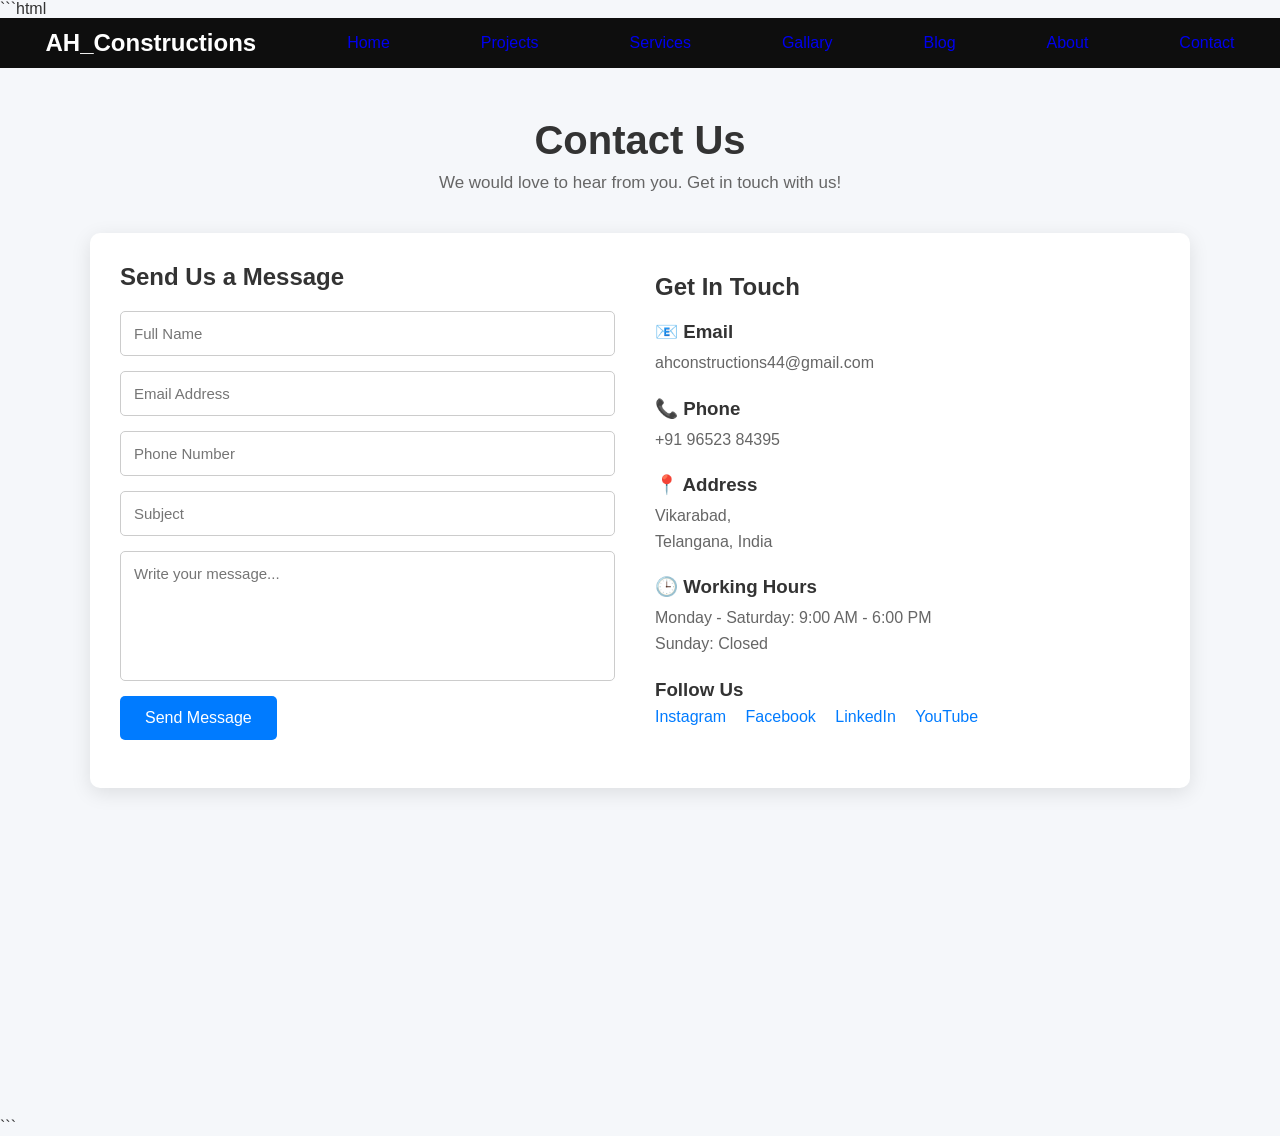
==== Contact.html @ 0454576b "upload project" ====
```html
<!DOCTYPE html>
<html lang="en">

<head>
    <meta charset="UTF-8">
    <meta name="viewport" content="width=device-width, initial-scale=1.0">

    <title>Contact Us</title>
    <link rel="stylesheet" href="base.css">

    <style>
        * {
            margin: 0;
            padding: 0;
            box-sizing: border-box;
            font-family: Arial, sans-serif;
        }

        body {
            background-color: #f5f7fa;
            color: #333;
        }

        .container {
            width: 90%;
            max-width: 1100px;
            margin: 50px auto;
        }

        .heading {
            text-align: center;
            margin-bottom: 40px;
        }

        .heading h1 {
            font-size: 40px;
            margin-bottom: 10px;
        }

        .heading p {
            color: #666;
            font-size: 17px;
        }

        .contact-box {
            display: flex;
            gap: 30px;
            background-color: white;
            padding: 30px;
            border-radius: 10px;
            box-shadow: 0 5px 20px rgba(0, 0, 0, 0.1);
        }

        .contact-form {
            flex: 1;
        }

        .contact-form h2,
        .contact-info h2 {
            margin-bottom: 20px;
        }

        .contact-form input,
        .contact-form textarea {
            width: 100%;
            padding: 13px;
            margin-bottom: 15px;
            border: 1px solid #ccc;
            border-radius: 5px;
            font-size: 15px;
        }

        .contact-form textarea {
            height: 130px;
            resize: none;
        }

        .contact-form button {
            padding: 13px 25px;
            border: none;
            border-radius: 5px;
            background-color: #007bff;
            color: white;
            font-size: 16px;
            cursor: pointer;
        }

        .contact-form button:hover {
            background-color: #0056b3;
        }

        .contact-info {
            flex: 1;
            padding: 10px;
        }

        .info-item {
            margin-bottom: 22px;
        }

        .info-item h3 {
            margin-bottom: 7px;
        }

        .info-item p {
            color: #666;
            line-height: 1.6;
        }

        .social-links a {
            display: inline-block;
            margin-right: 15px;
            color: #007bff;
            text-decoration: none;
        }

        .social-links a:hover {
            text-decoration: underline;
        }

        .map {
            margin-top: 30px;
            width: 100%;
            height: 250px;
            border-radius: 10px;
            overflow: hidden;
        }

        .map iframe {
            width: 100%;
            height: 100%;
            border: none;
        }

        @media (max-width: 768px) {
            .contact-box {
                flex-direction: column;
            }

            .heading h1 {
                font-size: 32px;
            }
        }
    </style>
</head>

<body>
    <nav id="navi1">
        <h1>AH_Constructions</h1>
        <a href="./index.html">Home</a>
        <a href="./Projects.html">Projects</a>
        <a href="./Services.html">Services</a>
        <a href="./Gallary.html">Gallary</a>
        <a href="./Blog.html">Blog</a>
        <a href="./About.html">About</a>
        <a href="./Contact.html">Contact</a>
    </nav>

    <div class="container">

        <!-- Heading -->
        <div class="heading">
            <h1>Contact Us</h1>
            <p>We would love to hear from you. Get in touch with us!</p>
        </div>

        <div class="contact-box">

            <!-- Contact Form -->
            <div class="contact-form">
                <h2>Send Us a Message</h2>

                <form action="#" method="post">

                    <input type="text" name="name" placeholder="Full Name" required>

                    <input type="email" name="email" placeholder="Email Address" required>

                    <input type="tel" name="phone" placeholder="Phone Number">

                    <input type="text" name="subject" placeholder="Subject">

                    <textarea name="message" placeholder="Write your message..." required></textarea>

                    <button type="submit">Send Message</button>

                </form>
            </div>

            <!-- Contact Information -->
            <div class="contact-info">

                <h2>Get In Touch</h2>

                <div class="info-item">
                    <h3>📧 Email</h3>
                    <p>ahconstructions44@gmail.com</p>
                </div>

                <div class="info-item">
                    <h3>📞 Phone</h3>
                    <p>+91 96523 84395</p>
                </div>

                <div class="info-item">
                    <h3>📍 Address</h3>
                    <p>
                        Vikarabad,<br>
                        Telangana, India
                    </p>
                </div>

                <div class="info-item">
                    <h3>🕒 Working Hours</h3>
                    <p>
                        Monday - Saturday: 9:00 AM - 6:00 PM<br>
                        Sunday: Closed
                    </p>
                </div>

                <!-- Social Media -->
                <div class="info-item social-links">
                    <h3>Follow Us</h3>

                    <a href="https://www.instagram.com/akberhussain044">Instagram</a>
                    <a href="#">Facebook</a>
                    <a href="#">LinkedIn</a>
                    <a href="#">YouTube</a>
                </div>

            </div>

        </div>

        <!-- Google Map -->
        <div class="map">
            <div class="map">
                <iframe src="https://www.google.com/maps?q=17.334306,77.900790&output=embed" loading="lazy"
                    allowfullscreen>
                </iframe>
            </div>
        </div>

    </div>

</body>

</html>
```
---- base.css ----
*{
    margin: 0px;
    padding: 0px;
    box-sizing: border-box;
}
body{
    background-color: #0ef10e;
}

#navi1{
    display: flex;
    justify-content: space-around;
    align-items: center;
    background-color: #0e0e0e;
    color: white;
    height: 50px;
    text-decoration:none;
    object-fit: cover;
    
    
}

a {
    text-decoration: none;
    
}

.slider {
    width: 100%;
    text-align: center;
}

.slider img {
    width: 100%;
    height: 50vh;
    display: block;
    object-fit: cover;
}

.dots {
    margin-top: 10px;
}

.dots span {
    font-size: 20px;
    cursor: pointer;
    margin: 5px;
}

header{
    background:#f58804;
    color:white;
    display:flex;
    justify-content:space-between;
    align-items:center;
    padding: 2vw;
    height: 5vh;
}
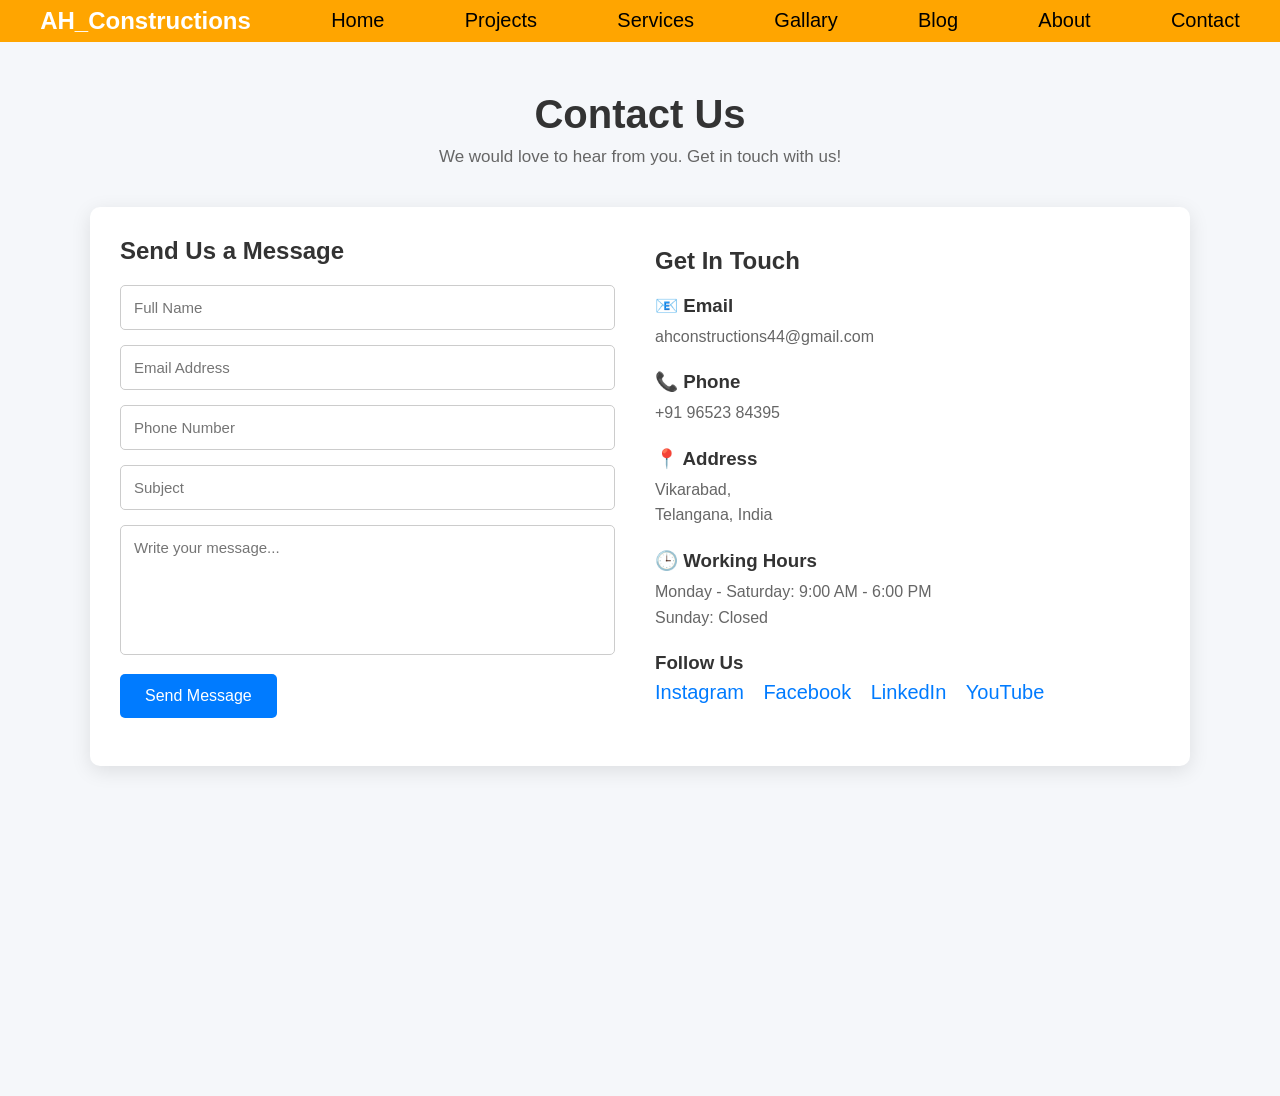
==== commit 121e171f: "remove error" ====
--- a/Contact.html
+++ b/Contact.html
@@ -1,4 +1,3 @@
-```html
 <!DOCTYPE html>
 <html lang="en">
 
@@ -245,6 +244,4 @@
     </div>
 
 </body>
-
-</html>
-```+</html>
--- a/base.css
+++ b/base.css
@@ -4,16 +4,16 @@
     box-sizing: border-box;
 }
 body{
-    background-color: #0ef10e;
+    background-color: white;
 }
 
 #navi1{
     display: flex;
     justify-content: space-around;
     align-items: center;
-    background-color: #0e0e0e;
+    background-color: orange;
     color: white;
-    height: 50px;
+    height: 4.63vh;
     text-decoration:none;
     object-fit: cover;
     
@@ -22,11 +22,13 @@
 
 a {
     text-decoration: none;
+    font-size: 20px;
+    color: black;
     
 }
 
 .slider {
-    width: 100%;
+    width: 100vw;
     text-align: center;
 }
 
@@ -38,13 +40,13 @@
 }
 
 .dots {
-    margin-top: 10px;
+    margin-top: 0.93vh;
 }
 
 .dots span {
     font-size: 20px;
     cursor: pointer;
-    margin: 5px;
+    margin: 0.98vh;
 }
 
 header{
